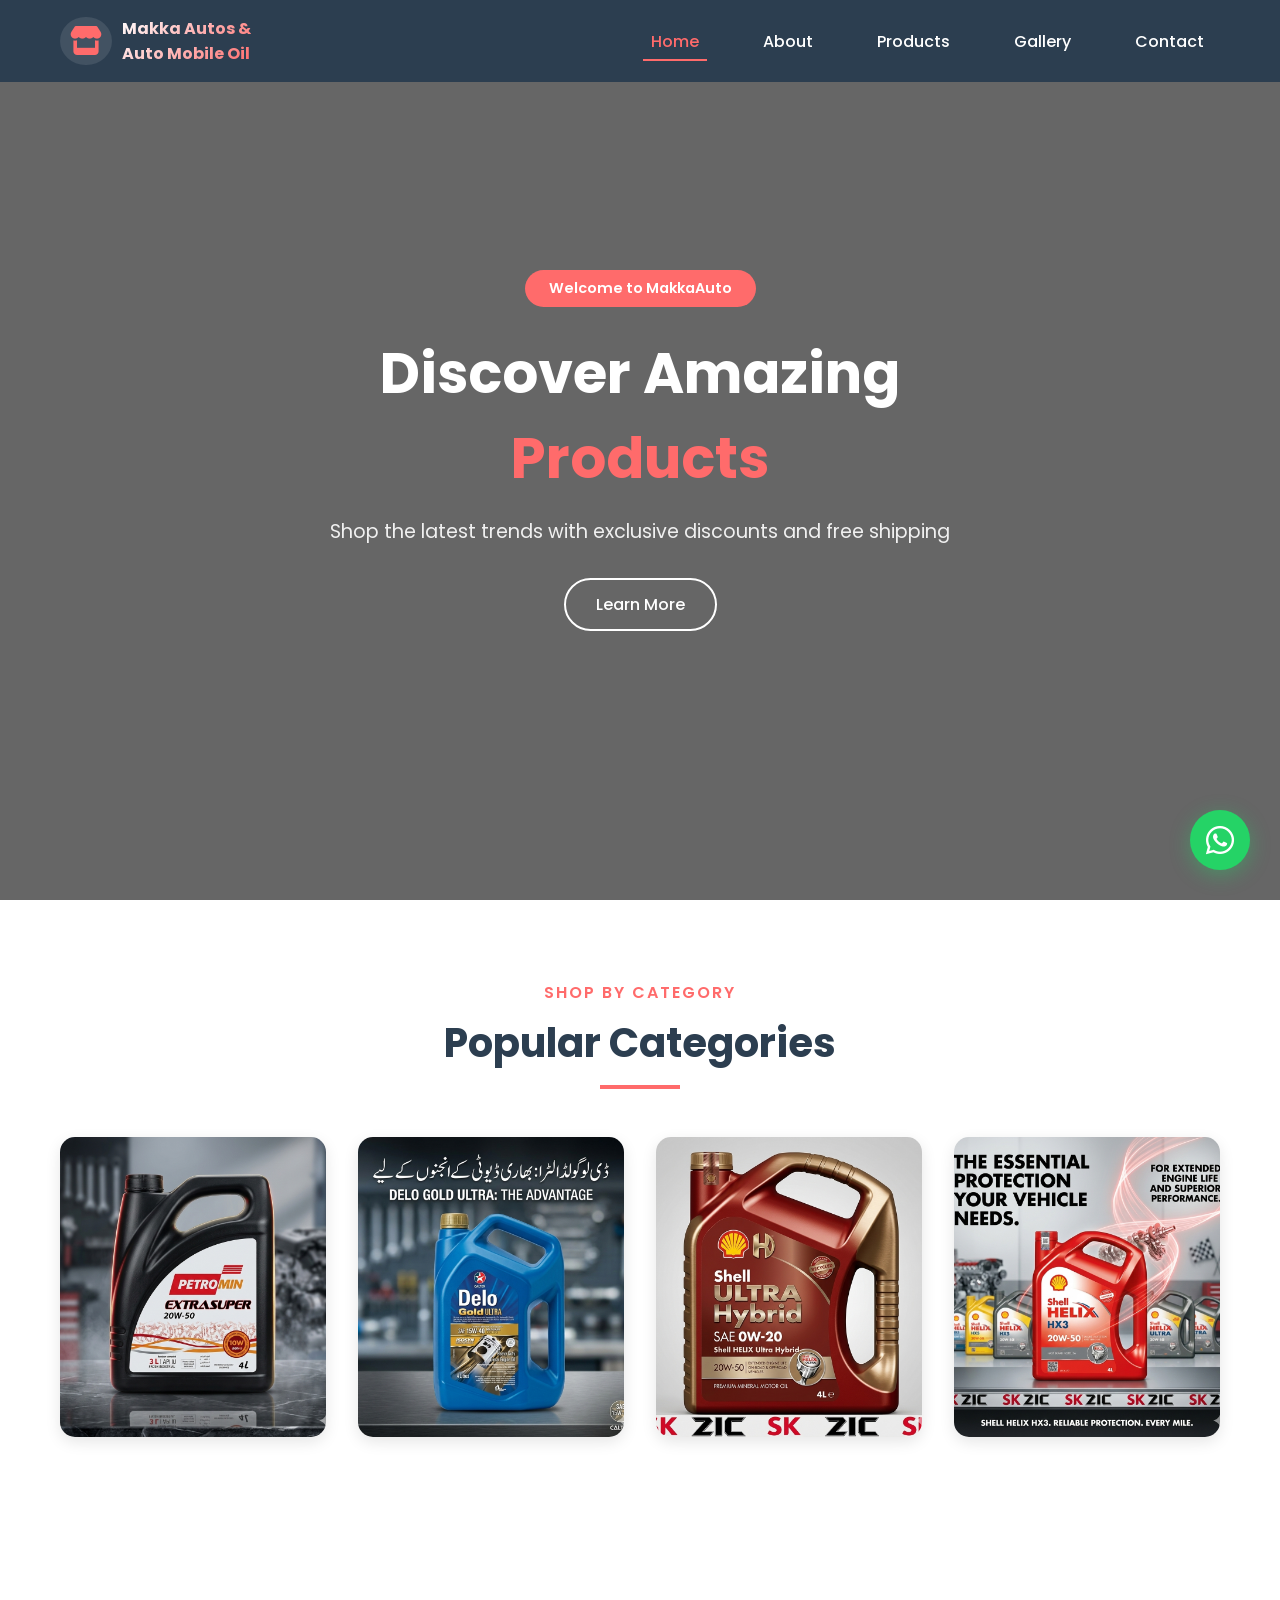
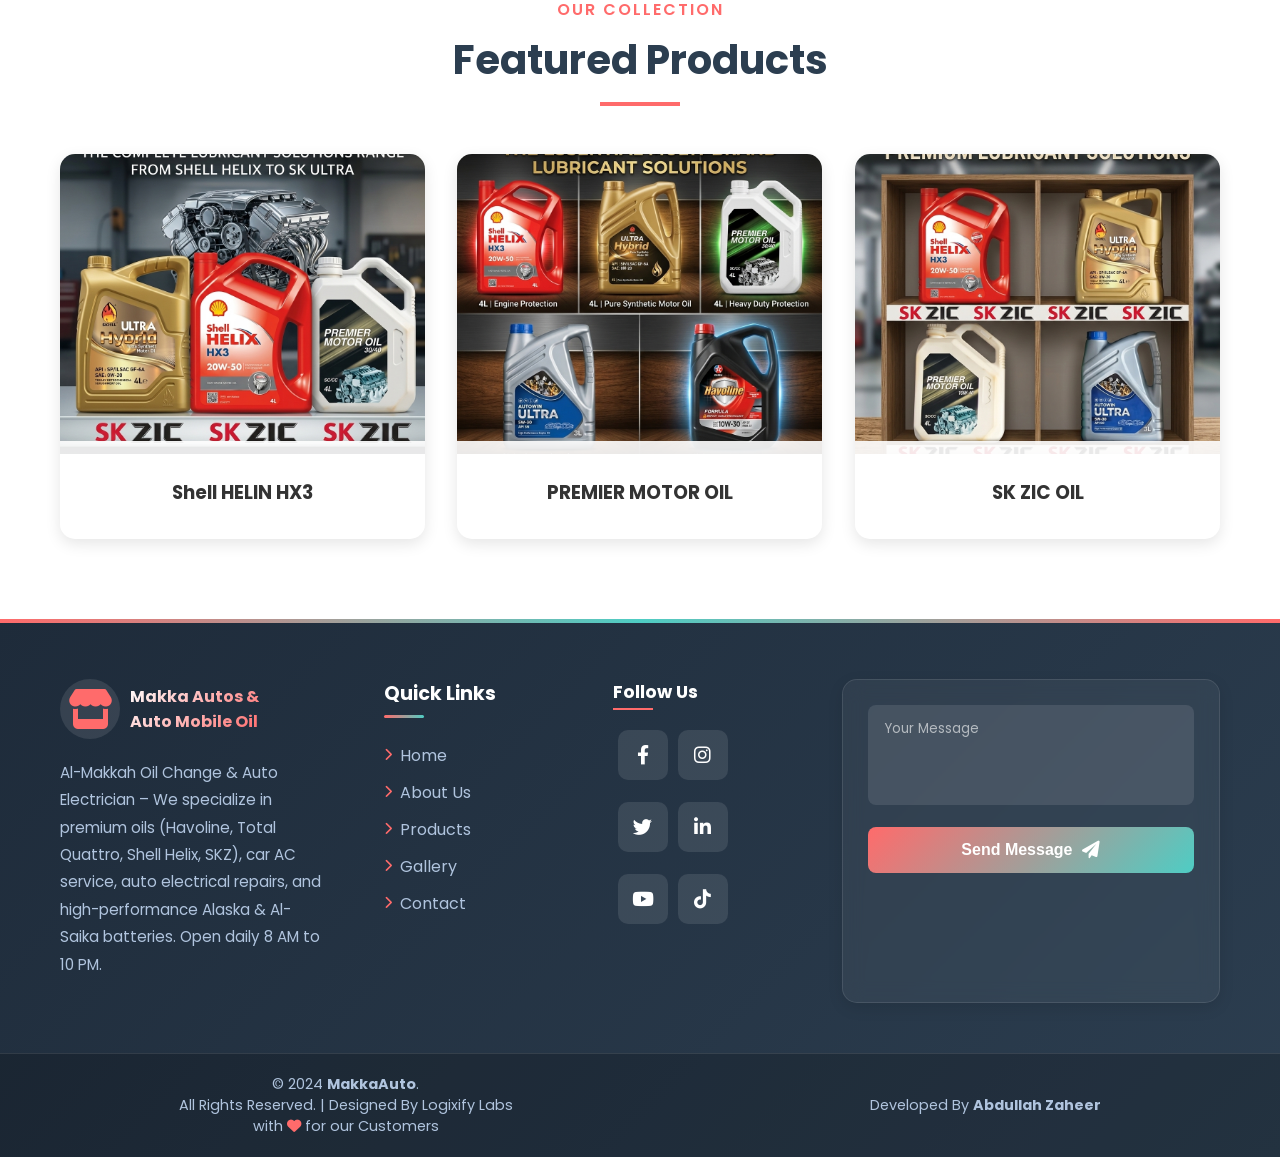
==== index.html @ 2c05ee80 "Add files via upload" ====
<!DOCTYPE html>
<html lang="en">

<head>
    <meta charset="UTF-8">
    <meta name="viewport" content="width=device-width, initial-scale=1.0">
    <title>MakkaAuto - Home</title>
    <link rel="stylesheet" href="style.css">
    <!-- Font Awesome -->
    <link rel="stylesheet" href="https://cdnjs.cloudflare.com/ajax/libs/font-awesome/6.0.0/css/all.min.css">
    <!-- AOS Animation -->
    <link href="https://unpkg.com/aos@2.3.1/dist/aos.css" rel="stylesheet">
</head>

<body>
    <!-- Navigation Bar -->
    <nav class="navbar">
        <div class="container">
            <div class="logo">
                <i class="fas fa-store"></i>
                <h4>
                    Makka Autos &<br> Auto Mobile Oil
                </h4>
            </div>
            <ul class="nav-links">
                <li><a href="index.html" class="active">Home</a></li>
                <li><a href="about.html">About</a></li>
                <li><a href="products.html">Products</a></li>
                <li><a href="gallery.html">Gallery</a></li>
                <li><a href="contact.html">Contact</a></li>
            </ul>
            <div class="menu-btn"><i class="fas fa-bars"></i></div>
        </div>
    </nav>

    <!-- Hero Section with Background Image -->
    <section class="hero"
        style="background-image: url('https://images.pexels.com/photos/3807277/pexels-photo-3807277.jpeg?w=1400');">
        <!-- style="background-image: url('https://images.pexels.com/photos/3822867/pexels-photo-3822867.jpeg?w=1400');"> -->
        <div class="hero-overlay"></div>
        <div class="hero-content" data-aos="fade-up">
            <span class="badge">Welcome to MakkaAuto</span>
            <h1>Discover Amazing <span class="highlight">Products</span></h1>
            <p>Shop the latest trends with exclusive discounts and free shipping</p>
            <div class="hero-buttons">
                <!-- <a href="products.html" class="btn btn-primary">Shop Now <i class="fas fa-arrow-right"></i></a> -->
                <a href="./about.html" class="btn btn-outline">Learn More</a>
            </div>
        </div>
    </section>

    <!-- Featured Categories -->
    <section class="categories">
        <div class="container">
            <div class="section-header" data-aos="fade-up">
                <span class="section-subtitle">Shop by Category</span>
                <h2 class="section-title">Popular Categories</h2>
            </div>
            <div class="category-grid">
                <div class="category-card" data-aos="zoom-in">
                    <img src="./Images/Product3.png" alt="Electronics">
                    <div class="category-info">
                        <h3>PETROMIN EXTRASUPER</h3>
                        <a href="products.html" class="category-link">Shop Now <i class="fas fa-arrow-right"></i></a>
                    </div>
                </div>
                <div class="category-card" data-aos="zoom-in" data-aos-delay="100">
                    <img src="./Images/Product4.png" alt="Fashion">
                    <div class="category-info">
                        <h3>Delo Gold ULTRA</h3>
                        <a href="products.html" class="category-link">Shop Now <i class="fas fa-arrow-right"></i></a>
                    </div>
                </div>
                <div class="category-card" data-aos="zoom-in" data-aos-delay="200">
                    <img src="./Images/Product5.png" alt="Accessories">
                    <div class="category-info">
                        <h3>Shell ULTRA Hybrid</h3>
                        <a href="products.html" class="category-link">Shop Now <i class="fas fa-arrow-right"></i></a>
                    </div>
                </div>
                <div class="category-card" data-aos="zoom-in" data-aos-delay="300">
                    <img src="./Images/Product6.png" alt="Home Decor">
                    <div class="category-info">
                        <h3>Shell HELIN HX3</h3>
                        <a href="products.html" class="category-link">Shop Now <i class="fas fa-arrow-right"></i></a>
                    </div>
                </div>
            </div>
        </div>
    </section>

    <!-- Featured Products -->
    <section class="products">
        <div class="container">
            <div class="section-header" data-aos="fade-up">
                <span class="section-subtitle">Our Collection</span>
                <h2 class="section-title">Featured Products</h2>
            </div>
            <div class="product-grid">
                <div class="product-card" data-aos="flip-left">
                    <div class="product-image">
                        <img src="./Images/Categories1.png" alt="Headphones">
                        <div class="product-overlay">
                            <button class="add-to-cart"><i class="fas fa-shopping-cart"></i> Add to Cart</button>
                        </div>
                    </div>
                    <div class="product-info">
                        <h3>Shell HELIN HX3</h3>
                        <!-- <p class="price">$79.99</p> -->
                    </div>
                </div>
                <div class="product-card" data-aos="flip-left" data-aos-delay="100">
                    <div class="product-image">
                        <img src="./Images/Categories2.png" alt="Shoes">
                        <div class="product-overlay">
                            <button class="add-to-cart"><i class="fas fa-shopping-cart"></i> Add to Cart</button>
                        </div>
                    </div>
                    <div class="product-info">
                        <h3>PREMIER MOTOR OIL</h3>
                        <!-- <p class="price">$89.99</p> -->
                    </div>
                </div>
                <div class="product-card" data-aos="flip-left" data-aos-delay="200">
                    <div class="product-image">
                        <img src="./Images/Categories3.png" alt="Watch">
                        <div class="product-overlay">
                            <button class="add-to-cart"><i class="fas fa-shopping-cart"></i> Add to Cart</button>
                        </div>
                    </div>
                    <div class="product-info">
                        <h3>SK ZIC OIL</h3>
                        <!-- <p class="price">$199.99</p> -->
                    </div>
                </div>
            </div>
        </div>
    </section>

    <!-- WhatsApp Button (with animation) -->
    <a href="https://wa.me/923123456789" target="_blank" class="whatsapp-btn">
        <i class="fab fa-whatsapp"></i>
        <span class="whatsapp-tooltip">Chat with us!</span>
    </a>

    <!-- Footer -->
    <footer class="footer">
        <div class="footer-container">
            <!-- Brand & Description -->
            <div class="footer-brand">
                <div class="footer-logo">
                    <i class="fas fa-store"></i>
                    <h4>
                        Makka Autos &<br> Auto Mobile Oil
                    </h4>
                </div>
                <p class="footer-description">
                    Al-Makkah Oil Change & Auto Electrician – We specialize in premium oils (Havoline, Total Quattro,
                    Shell Helix, SKZ), car AC service, auto electrical repairs, and high-performance Alaska & Al-Saika
                    batteries. Open daily 8 AM to 10 PM.
                </p>
            </div>

            <!-- Quick Links -->
            <div class="footer-links">
                <h4>Quick Links</h4>
                <ul>
                    <li><a href="index.html"><i class="fas fa-chevron-right"></i> Home</a></li>
                    <li><a href="about.html"><i class="fas fa-chevron-right"></i> About Us</a></li>
                    <li><a href="products.html"><i class="fas fa-chevron-right"></i> Products</a></li>
                    <li><a href="gallery.html"><i class="fas fa-chevron-right"></i> Gallery</a></li>
                    <li><a href="contact.html"><i class="fas fa-chevron-right"></i> Contact</a></li>
                </ul>
            </div>

            <!-- Follow Us  -->
            <div class="footer-social">
                <h4>Follow Us</h4>
                <div class="social-icons">
                    <div class="social-icons-div">
                        <a href="#" class="social-icon"><i class="fab fa-facebook-f"></i></a>
                        <a href="#" class="social-icon"><i class="fab fa-instagram"></i></a>
                    </div>
                    <div class="social-icons-div">
                        <a href="#" class="social-icon"><i class="fab fa-twitter"></i></a>
                        <a href="#" class="social-icon"><i class="fab fa-linkedin-in"></i></a>
                    </div>
                    <div class="social-icons-div">
                        <a href="#" class="social-icon"><i class="fab fa-youtube"></i></a>
                        <a href="#" class="social-icon"><i class="fab fa-tiktok"></i></a>
                    </div>
                </div>
            </div>
            <!-- Help & Support -->
            <!-- <div class="footer-links">
                <h4>Help & Support</h4>
                <ul>
                    <li><a href="#"><i class="fas fa-chevron-right"></i> FAQ</a></li>
                    <li><a href="#"><i class="fas fa-chevron-right"></i> Shipping Policy</a></li>
                    <li><a href="#"><i class="fas fa-chevron-right"></i> Returns & Refunds</a></li>
                    <li><a href="#"><i class="fas fa-chevron-right"></i> Privacy Policy</a></li>
                    <li><a href="#"><i class="fas fa-chevron-right"></i> Terms & Conditions</a></li>
                </ul>
            </div> -->

            <!-- Contact Form -->
            <div class="contact-form">
                <form id="footerContactForm" onsubmit="sendFooterMessage(event)">
                    <div class="form-group">
                        <textarea id="footerMessage" placeholder="Your Message" required></textarea>
                    </div>
                    <button type="submit" class="send-btn">
                        <span>Send Message</span>
                        <i class="fas fa-paper-plane"></i>
                    </button>
                </form>
            </div>
        </div>

        <!-- Footer Bottom -->
        <div class="footer-bottom">
            <div class="footer-copy-right">
                <p>&copy; 2024 <strong>MakkaAuto</strong>. <br> All Rights Reserved. | Designed By Logixify Labs <br> with <i
                        class="fas fa-heart"></i> for our Customers</p>
            </div>
            <div class="footer-copy-right"><p>Developed By <strong>Abdullah Zaheer</strong></p></div>
        </div>
    </footer>

    <script src="https://unpkg.com/aos@2.3.1/dist/aos.js"></script>
    <script src="script.js"></script>
</body>

</html>
---- style.css ----
/* Import Fonts */
@import url('https://fonts.googleapis.com/css2?family=Poppins:wght@300;400;500;600;700&display=swap');

/* Reset and Base Styles */
* {
    margin: 0;
    padding: 0;
    box-sizing: border-box;
}

:root {
    --primary: #ff6b6b;
    --secondary: #4ecdc4;
    --dark: #2c3e50;
    --light: #f7f7f7;
    --text: #333;
    --white: #fff;
    --shadow: 0 5px 15px rgba(0, 0, 0, 0.1);
    --shadow-hover: 0 10px 30px rgba(0, 0, 0, 0.15);
}

body {
    font-family: 'Poppins', sans-serif;
    color: var(--text);
    overflow-x: hidden;
}

.container {
    max-width: 1200px;
    margin: 0 auto;
    padding: 0 20px;
}

/* Navigation Bar */
.navbar {
    background: var(--dark);
    color: white;
    padding: 1rem 0;
    position: fixed;
    top: 0;
    left: 0;
    right: 0;
    z-index: 1000;
}

.navbar .container {
    display: flex;
    justify-content: space-between;
    align-items: center;
}

.logo {
    display: flex;
    align-items: center;
    justify-content: center;
    gap: 10px;
}

.logo i {
    font-size: 1.8rem;
    background-color: #ffffff1a;
    padding: 10px;
    border-radius: 50%;
}

.logo h4 {
    font-weight: 700;
    background: linear-gradient(135deg, #fff, #ff6b6b);
    -webkit-background-clip: text;
    -webkit-text-fill-color: transparent;
    background-clip: text;
}

.logo i {
    color: var(--primary);
}

.nav-links {
    display: flex;
    list-style: none;
    gap: 2rem;
}

.nav-links a {
    color: white;
    text-decoration: none;
    font-size: 1rem;
    font-weight: 500;
    padding: 0.5rem 1rem;
    transition: all 0.3s;
    position: relative;
}

.nav-links a::after {
    content: '';
    position: absolute;
    bottom: 0;
    left: 50%;
    transform: translateX(-50%);
    width: 0;
    height: 2px;
    background: var(--primary);
    transition: width 0.3s;
}

.nav-links a:hover::after,
.nav-links a.active::after {
    width: 80%;
}

.nav-links a:hover,
.nav-links a.active {
    color: var(--primary);
}

.menu-btn {
    display: none;
    font-size: 1.5rem;
    cursor: pointer;
}

/* Hero Section */
.hero {
    height: 100vh;
    background-size: cover;
    background-position: center;
    background-attachment: fixed;
    position: relative;
    display: flex;
    align-items: center;
    justify-content: center;
    text-align: center;
    color: white;
}

.hero-overlay {
    position: absolute;
    top: 0;
    left: 0;
    width: 100%;
    height: 100%;
    background: rgba(0, 0, 0, 0.6);
}

.hero-content {
    position: relative;
    z-index: 1;
    max-width: 800px;
    padding: 0 20px;
}

.badge {
    background: var(--primary);
    padding: 0.5rem 1.5rem;
    border-radius: 50px;
    font-size: 0.9rem;
    font-weight: 600;
    display: inline-block;
    margin-bottom: 1.5rem;
}

.hero-content h1 {
    font-size: 3.5rem;
    font-weight: 700;
    margin-bottom: 1rem;
}

.highlight {
    color: var(--primary);
}

.hero-content p {
    font-size: 1.2rem;
    margin-bottom: 2rem;
    opacity: 0.9;
}

.hero-buttons {
    display: flex;
    gap: 1rem;
    justify-content: center;
}

.btn {
    display: inline-block;
    padding: 12px 30px;
    text-decoration: none;
    border-radius: 50px;
    font-weight: 500;
    transition: all 0.3s;
    border: none;
    cursor: pointer;
}

.btn-primary {
    background: var(--primary);
    color: white;
}

.btn-primary:hover {
    background: #ff5252;
    transform: translateY(-2px);
    box-shadow: var(--shadow);
}

.btn-outline {
    background: transparent;
    color: white;
    border: 2px solid white;
}

.btn-outline:hover {
    background: white;
    color: var(--dark);
}

/* Page Header */
.page-header {
    height: 300px;
    background-size: cover;
    background-position: center;
    position: relative;
    display: flex;
    align-items: center;
    justify-content: center;
    text-align: center;
    color: white;
    margin-top: 70px;
}

.header-overlay {
    position: absolute;
    top: 0;
    left: 0;
    width: 100%;
    height: 100%;
    background: rgba(0, 0, 0, 0.5);
}

.page-header .container {
    position: relative;
    z-index: 1;
}

.page-header h1 {
    font-size: 3rem;
    margin-bottom: 1rem;
}

.page-header p {
    font-size: 1.2rem;
    opacity: 0.9;
}

/* Section Styles */
section {
    padding: 80px 0;
}

.section-header {
    text-align: center;
    margin-bottom: 3rem;
}

.section-subtitle {
    color: var(--primary);
    font-size: 1rem;
    font-weight: 600;
    letter-spacing: 2px;
    text-transform: uppercase;
    display: block;
    margin-bottom: 0.5rem;
}

.section-title {
    font-size: 2.5rem;
    font-weight: 700;
    color: var(--dark);
    position: relative;
    display: inline-block;
    padding-bottom: 1rem;
}

.section-title::after {
    content: '';
    position: absolute;
    bottom: 0;
    left: 50%;
    transform: translateX(-50%);
    width: 80px;
    height: 4px;
    background: var(--primary);
}

/* Categories Grid */
.category-grid {
    display: grid;
    grid-template-columns: repeat(auto-fit, minmax(250px, 1fr));
    gap: 2rem;
}

.category-card {
    position: relative;
    border-radius: 15px;
    overflow: hidden;
    box-shadow: var(--shadow);
    height: 300px;
}

.category-card img {
    width: 100%;
    height: 100%;
    object-fit: cover;
    transition: transform 0.5s;
}

.category-card:hover img {
    transform: scale(1.1);
}

.category-info {
    position: absolute;
    bottom: 0;
    left: 0;
    right: 0;
    padding: 2rem;
    background: linear-gradient(to top, rgba(0, 0, 0, 0.8), transparent);
    color: white;
    transform: translateY(100%);
    transition: transform 0.3s;
}

.category-card:hover .category-info {
    transform: translateY(0);
}

.category-info h3 {
    font-size: 1.5rem;
    margin-bottom: 0.5rem;
}

.category-link {
    color: white;
    text-decoration: none;
    font-weight: 600;
    display: inline-flex;
    align-items: center;
    gap: 0.5rem;
}

.category-link:hover {
    color: var(--primary);
}

/* Products Grid */
.product-grid {
    display: grid;
    grid-template-columns: repeat(auto-fit, minmax(280px, 1fr));
    gap: 2rem;
}

.product-card {
    background: white;
    border-radius: 15px;
    overflow: hidden;
    box-shadow: var(--shadow);
    transition: all 0.3s;
}

.product-card:hover {
    transform: translateY(-10px);
    box-shadow: var(--shadow-hover);
}

.product-image {
    position: relative;
    overflow: hidden;
    height: 300px;
}

.product-image img {
    width: 100%;
    height: 100%;
    /* width: 400px;
    height: 400px; */
    object-fit: cover;
    transition: transform 0.5s;
}

.product-card:hover .product-image img {
    transform: scale(1.1);
}

.product-overlay {
    position: absolute;
    bottom: -50px;
    left: 0;
    right: 0;
    display: flex;
    justify-content: center;
    padding: 1rem;
    background: rgba(255, 255, 255, 0.9);
    transition: bottom 0.3s;
}

.product-card:hover .product-overlay {
    bottom: 0;
}

.add-to-cart {
    background: var(--primary);
    color: white;
    border: none;
    padding: 0.5rem 1rem;
    border-radius: 5px;
    cursor: pointer;
    font-weight: 500;
    transition: background 0.3s;
}

.add-to-cart:hover {
    background: #ff5252;
}

.product-info {
    padding: 1.5rem;
    text-align: center;
}

.product-info h3 {
    margin-bottom: 0.5rem;
}

.price {
    color: var(--primary);
    font-size: 1.2rem;
    font-weight: 600;
}

/* Gallery Grid */
.gallery-grid {
    display: grid;
    grid-template-columns: repeat(auto-fit, minmax(350px, 1fr));
    gap: 1.5rem;
}

.gallery-item {
    position: relative;
    overflow: hidden;
    border-radius: 10px;
    height: 300px;
}

.gallery-item img {
    width: 100%;
    height: 100%;
    object-fit: cover;
    transition: transform 0.5s;
}

.gallery-item:hover img {
    transform: scale(1.1);
}

.gallery-overlay {
    position: absolute;
    bottom: 0;
    left: 0;
    right: 0;
    padding: 1.5rem;
    background: linear-gradient(to top, rgba(0, 0, 0, 0.8), transparent);
    color: white;
    transform: translateY(100%);
    transition: transform 0.3s;
}

.gallery-item:hover .gallery-overlay {
    transform: translateY(0);
}

/* About Page */
.about-grid {
    display: grid;
    grid-template-columns: 1fr 1fr;
    gap: 3rem;
    align-items: center;
}

.about-image img {
    width: 100%;
    border-radius: 15px;
    box-shadow: var(--shadow-hover);
}

.about-text h2 {
    font-size: 2rem;
    margin-bottom: 1.5rem;
    color: var(--dark);
}

.about-text p {
    margin-bottom: 1rem;
    line-height: 1.8;
}

.about-features {
    margin-top: 2rem;
}

.feature {
    display: flex;
    align-items: center;
    gap: 1rem;
    margin-bottom: 1rem;
}

.feature i {
    color: var(--primary);
    font-size: 1.2rem;
}

/* Team Section */
.team-grid {
    display: grid;
    grid-template-columns: repeat(auto-fit, minmax(250px, 1fr));
    gap: 2rem;
    text-align: center;
}

.team-member {
    padding: 2rem;
    background: white;
    border-radius: 15px;
    box-shadow: var(--shadow);
    transition: all 0.3s;
}

.team-member:hover {
    transform: translateY(-10px);
    box-shadow: var(--shadow-hover);
}

.team-member img {
    width: 150px;
    height: 150px;
    border-radius: 50%;
    margin-bottom: 1rem;
    /* border: 3px solid var(--secondary); */
}

.team-member h3 {
    margin-bottom: 0.5rem;
}

.team-member p {
    color: #666;
}

/* Contact Page */
.contact-grid {
    display: grid;
    grid-template-columns: 1fr 1fr;
    gap: 3rem;
}

.contact-info h2 {
    font-size: 2rem;
    margin-bottom: 2rem;
    color: var(--dark);
}

.info-item {
    display: flex;
    gap: 1rem;
    margin-bottom: 1.5rem;
}

.info-item i {
    font-size: 1.5rem;
    color: var(--primary);
    width: 50px;
    height: 50px;
    background: rgba(255, 107, 107, 0.1);
    border-radius: 50%;
    display: flex;
    align-items: center;
    justify-content: center;
}

.info-item h3 {
    margin-bottom: 0.3rem;
}

.info-item p {
    color: #666;
}

.info-phone-Number a {
    cursor: pointer;
    color: #666;
    text-decoration: none;
}

.info-email a {
    cursor: pointer;
    color: #666;
    text-decoration: none;
}

.contact-form {
    background: white;
    padding: 2rem;
    border-radius: 15px;
    box-shadow: var(--shadow);
}

.contact-form h2 {
    font-size: 2rem;
    margin-bottom: 2rem;
    color: var(--dark);
}

.form-group-us {
    margin-bottom: 1rem;
}

.form-group-us input,
.form-group-us textarea {
    width: 100%;
    padding: 1rem;
    border: 1px solid #ddd;
    border-radius: 5px;
    font-family: inherit;
    transition: all 0.3s;
}

.form-group-us input:focus,
.form-group-us textarea:focus {
    outline: none;
    border-color: var(--primary);
    box-shadow: 0 0 0 3px rgba(255, 107, 107, 0.1);
}

.map-container {
    height: 400px;
    border-radius: 15px;
    overflow: hidden;
    box-shadow: var(--shadow);
}

.map-container iframe {
    width: 100%;
    height: 100%;
}

/* WhatsApp Button with Animation */
.whatsapp-btn {
    position: fixed;
    bottom: 30px;
    right: 30px;
    background: #25D366;
    width: 60px;
    height: 60px;
    border-radius: 50%;
    display: flex;
    align-items: center;
    justify-content: center;
    color: white;
    font-size: 2rem;
    box-shadow: 0 5px 20px rgba(37, 211, 102, 0.4);
    transition: all 0.3s;
    z-index: 999;
    text-decoration: none;
    animation: whatsappPulse 2s infinite;
}

@keyframes whatsappPulse {
    0% {
        box-shadow: 0 0 0 0 rgba(37, 211, 102, 0.7);
        transform: scale(1);
    }

    50% {
        transform: scale(1.1);
    }

    70% {
        box-shadow: 0 0 0 15px rgba(37, 211, 102, 0);
        transform: scale(1);
    }

    100% {
        box-shadow: 0 0 0 0 rgba(37, 211, 102, 0);
        transform: scale(1);
    }
}

.whatsapp-btn:hover {
    background: #20ba5a;
    transform: scale(1.1) rotate(10deg);
}

.whatsapp-tooltip {
    position: absolute;
    right: 70px;
    background: var(--dark);
    color: white;
    padding: 0.5rem 1rem;
    border-radius: 5px;
    font-size: 0.9rem;
    white-space: nowrap;
    opacity: 0;
    pointer-events: none;
    transition: all 0.3s;
}

.whatsapp-btn:hover .whatsapp-tooltip {
    opacity: 1;
    right: 80px;
}

/* Footer */
footer {
    background: var(--dark);
    color: white;
    padding: 4rem 0 2rem;
}

.footer-content {
    display: grid;
    grid-template-columns: repeat(auto-fit, minmax(250px, 1fr));
    gap: 3rem;
    margin-bottom: 3rem;
}

.footer-section h3 {
    font-size: 1.5rem;
    margin-bottom: 1rem;
}

.footer-section h3 i {
    color: var(--primary);
}

.footer-section p {
    opacity: 0.8;
    margin-bottom: 1rem;
}

.social-links {
    display: flex;
    gap: 1rem;
}

.social-links a {
    width: 40px;
    height: 40px;
    background: rgba(255, 255, 255, 0.1);
    border-radius: 50%;
    display: flex;
    align-items: center;
    justify-content: center;
    color: white;
    transition: all 0.3s;
}

.social-links a:hover {
    background: var(--primary);
    transform: translateY(-3px);
}

.footer-section h4 {
    margin-bottom: 1rem;
    position: relative;
    padding-bottom: 0.5rem;
}

.footer-section h4::after {
    content: '';
    position: absolute;
    bottom: 0;
    left: 0;
    width: 50px;
    height: 2px;
    background: var(--primary);
}

.footer-section ul {
    list-style: none;
}

.footer-section ul li {
    margin-bottom: 0.5rem;
}

.footer-section ul a {
    color: white;
    opacity: 0.8;
    text-decoration: none;
    transition: all 0.3s;
}

.footer-section ul a:hover {
    opacity: 1;
    color: var(--primary);
    padding-left: 5px;
}

.footer-bottom {
    display: flex;
    align-items: center;
    justify-content: space-around;
    text-align: center;
    padding-top: 2rem;
    border-top: 1px solid rgba(255, 255, 255, 0.1);
}

/* Responsive Design */
@media (max-width: 768px) {
    .nav-links {
        display: none;
        position: absolute;
        top: 100%;
        left: 0;
        right: 0;
        background: var(--dark);
        flex-direction: column;
        padding: 1rem;
        text-align: center;
        gap: 1rem;
    }

    .nav-links.active {
        display: flex;
    }

    .menu-btn {
        display: block;
    }

    .hero-content h1 {
        font-size: 2.5rem;
    }

    .about-grid,
    .contact-grid {
        grid-template-columns: 1fr;
    }

    .page-header h1 {
        font-size: 2rem;
    }

    .gallery-grid {
        grid-template-columns: 1fr;
    }
}

/* ========== PROFESSIONAL FOOTER ========== */
.footer {
    background: linear-gradient(135deg, #1e2b3a 0%, #2c3e50 100%);
    color: #fff;
    padding: 60px 0 0;
    position: relative;
    font-family: 'Poppins', sans-serif;
}

.footer::before {
    content: '';
    position: absolute;
    top: 0;
    left: 0;
    right: 0;
    height: 4px;
    background: linear-gradient(90deg, #ff6b6b, #4ecdc4, #ff6b6b);
    animation: gradientMove 3s infinite;
}

@keyframes gradientMove {
    0% {
        background-position: 0% 50%;
    }

    50% {
        background-position: 100% 50%;
    }

    100% {
        background-position: 0% 50%;
    }
}

.footer-container {
    max-width: 1200px;
    margin: 0 auto;
    padding: 0 20px;
    /* display: flex;
    align-items: center;
    justify-content: space-between;
    flex-direction: column; */
    display: grid;
    grid-template-columns: 1.5fr 1fr 1fr 2fr;
    gap: 40px;
}

.footer-copy-right {
    max-width: 1200px;
    margin: 0 auto;
    padding: 0 20px;
    display: flex;
    align-items: center;
    justify-content: space-between;
    flex-direction: column;
    gap: 40px;
}

/* Brand Section */
.footer-brand {
    padding-right: 20px;
}

.footer-logo {
    display: flex;
    align-items: center;
    gap: 10px;
    margin-bottom: 20px;
}

.footer-logo i {
    font-size: 2.5rem;
    color: #ff6b6b;
    background: rgba(255, 255, 255, 0.1);
    width: 60px;
    height: 60px;
    border-radius: 50%;
    display: flex;
    align-items: center;
    justify-content: center;
    transition: all 0.3s;
}

.footer-logo:hover i {
    transform: rotate(360deg);
    background: #ff6b6b;
    color: white;
}

.footer-logo h4 {
    font-weight: 700;
    background: linear-gradient(135deg, #fff, #ff6b6b);
    -webkit-background-clip: text;
    -webkit-text-fill-color: transparent;
    background-clip: text;
}

.footer-description {
    color: #b0c4de;
    line-height: 1.8;
    margin-bottom: 25px;
    font-size: 0.95rem;
}

/* Social Links */
.footer-social h4 {
    font-size: 1.1rem;
    margin-bottom: 15px;
    position: relative;
    display: inline-block;
    padding-bottom: 5px;
}

.footer-social h4::after {
    content: '';
    position: absolute;
    bottom: 0;
    left: 0;
    width: 40px;
    height: 2px;
    background: #ff6b6b;
}

.social-icons {
    display: flex;
    flex-direction: column;
    gap: 12px;
}

.social-icons-div {
    display: flex;
}

.social-icon {
    width: 50px;
    height: 50px;
    margin: 5px;
    background: rgba(255, 255, 255, 0.1);
    border-radius: 20%;
    display: flex;
    align-items: center;
    justify-content: center;
    color: white;
    text-decoration: none;
    transition: all 0.3s;
    position: relative;
    overflow: hidden;
}

.social-icon::before {
    content: '';
    position: absolute;
    top: 0;
    left: 0;
    width: 100%;
    height: 100%;
    background: linear-gradient(135deg, #ff6b6b, #4ecdc4);
    opacity: 0;
    transition: opacity 0.3s;
    z-index: 1;
}

.social-icon i {
    position: relative;
    z-index: 2;
    font-size: 1.2rem;
}

.social-icon:hover::before {
    opacity: 1;
}

.social-icon:hover {
    transform: translateY(-5px);
    box-shadow: 0 5px 15px rgba(255, 107, 107, 0.4);
}

/* Footer Links */
.footer-links h4 {
    font-size: 1.2rem;
    margin-bottom: 25px;
    position: relative;
    padding-bottom: 10px;
}

.footer-links h4::after {
    content: '';
    position: absolute;
    bottom: 0;
    left: 0;
    width: 40px;
    height: 3px;
    background: linear-gradient(90deg, #ff6b6b, #4ecdc4);
    border-radius: 2px;
}

.footer-links ul {
    list-style: none;
    padding: 0;
}

.footer-links ul li {
    margin-bottom: 12px;
}

.footer-links ul li a {
    color: #b0c4de;
    text-decoration: none;
    transition: all 0.3s;
    display: flex;
    align-items: center;
    gap: 8px;
}

.footer-links ul li a i {
    font-size: 0.8rem;
    color: #ff6b6b;
    transition: transform 0.3s;
}

.footer-links ul li a:hover {
    color: white;
    transform: translateX(8px);
}

.footer-links ul li a:hover i {
    transform: translateX(3px);
}

/* Contact Form Section */
.footer-contact h4 {
    font-size: 1.2rem;
    margin-bottom: 25px;
    position: relative;
    padding-bottom: 10px;
}

.footer-contact h4::after {
    content: '';
    position: absolute;
    bottom: 0;
    left: 0;
    width: 40px;
    height: 3px;
    background: linear-gradient(90deg, #ff6b6b, #4ecdc4);
    border-radius: 2px;
}

.contact-form {
    background: rgba(255, 255, 255, 0.05);
    padding: 25px;
    border-radius: 15px;
    backdrop-filter: blur(10px);
    border: 1px solid rgba(255, 255, 255, 0.1);
}

.form-group {
    margin-bottom: 15px;
}

.form-group input,
.form-group textarea {
    width: 100%;
    padding: 12px 15px;
    background: rgba(255, 255, 255, 0.1);
    border: 2px solid transparent;
    border-radius: 8px;
    color: white;
    font-family: 'Poppins', sans-serif;
    transition: all 0.3s;
}

.form-group input::placeholder,
.form-group textarea::placeholder {
    color: rgba(255, 255, 255, 0.6);
}

.form-group input:focus,
.form-group textarea:focus {
    outline: none;
    border-color: #ff6b6b;
    background: rgba(255, 255, 255, 0.15);
    box-shadow: 0 0 15px rgba(255, 107, 107, 0.3);
}

.form-group textarea {
    height: 100px;
    resize: none;
}

.send-btn {
    width: 100%;
    padding: 14px;
    background: linear-gradient(135deg, #ff6b6b, #4ecdc4);
    border: none;
    border-radius: 8px;
    color: white;
    font-weight: 600;
    font-size: 1rem;
    cursor: pointer;
    display: flex;
    align-items: center;
    justify-content: center;
    gap: 10px;
    transition: all 0.3s;
    position: relative;
    overflow: hidden;
}

.send-btn::before {
    content: '';
    position: absolute;
    top: 50%;
    left: 50%;
    width: 0;
    height: 0;
    border-radius: 50%;
    background: rgba(255, 255, 255, 0.3);
    transform: translate(-50%, -50%);
    transition: width 0.6s, height 0.6s;
}

.send-btn:hover::before {
    width: 300px;
    height: 300px;
}

.send-btn:hover {
    transform: translateY(-2px);
    box-shadow: 0 5px 20px rgba(255, 107, 107, 0.4);
}

.send-btn i {
    font-size: 1.1rem;
    transition: transform 0.3s;
}

.send-btn:hover i {
    transform: translateX(5px);
}

/* Footer Bottom */
.footer-bottom {
    margin-top: 50px;
    padding: 20px 0;
    background: rgba(0, 0, 0, 0.2);
    text-align: center;
    border-top: 1px solid rgba(255, 255, 255, 0.1);
}

.footer-bottom p {
    color: #b0c4de;
    font-size: 0.9rem;
}

.footer-bottom i {
    color: #ff6b6b;
    animation: heartBeat 1.5s infinite;
}

@keyframes heartBeat {

    0%,
    100% {
        transform: scale(1);
    }

    50% {
        transform: scale(1.2);
    }
}

/* Responsive Design */
@media (max-width: 992px) {
    .footer-container {
        grid-template-columns: repeat(2, 1fr);
    }
}

@media (max-width: 768px) {
    .footer-container {
        grid-template-columns: 1fr;
        gap: 30px;
    }

    .footer-brand {
        text-align: center;
        padding-right: 0;
    }

    .footer-logo {
        justify-content: center;
    }

    .footer-social h4::after {
        left: 50%;
        transform: translateX(-50%);
    }

    .social-icons-div {
        align-items: center;
        justify-content: center;

    }

    .social-icons {
        justify-content: center;
    }

    .footer-links h4::after,
    .footer-contact h4::after {
        left: 50%;
        transform: translateX(-50%);
    }

    .footer-links ul {
        text-align: center;
    }

    .footer-links ul li a {
        justify-content: center;
    }
}
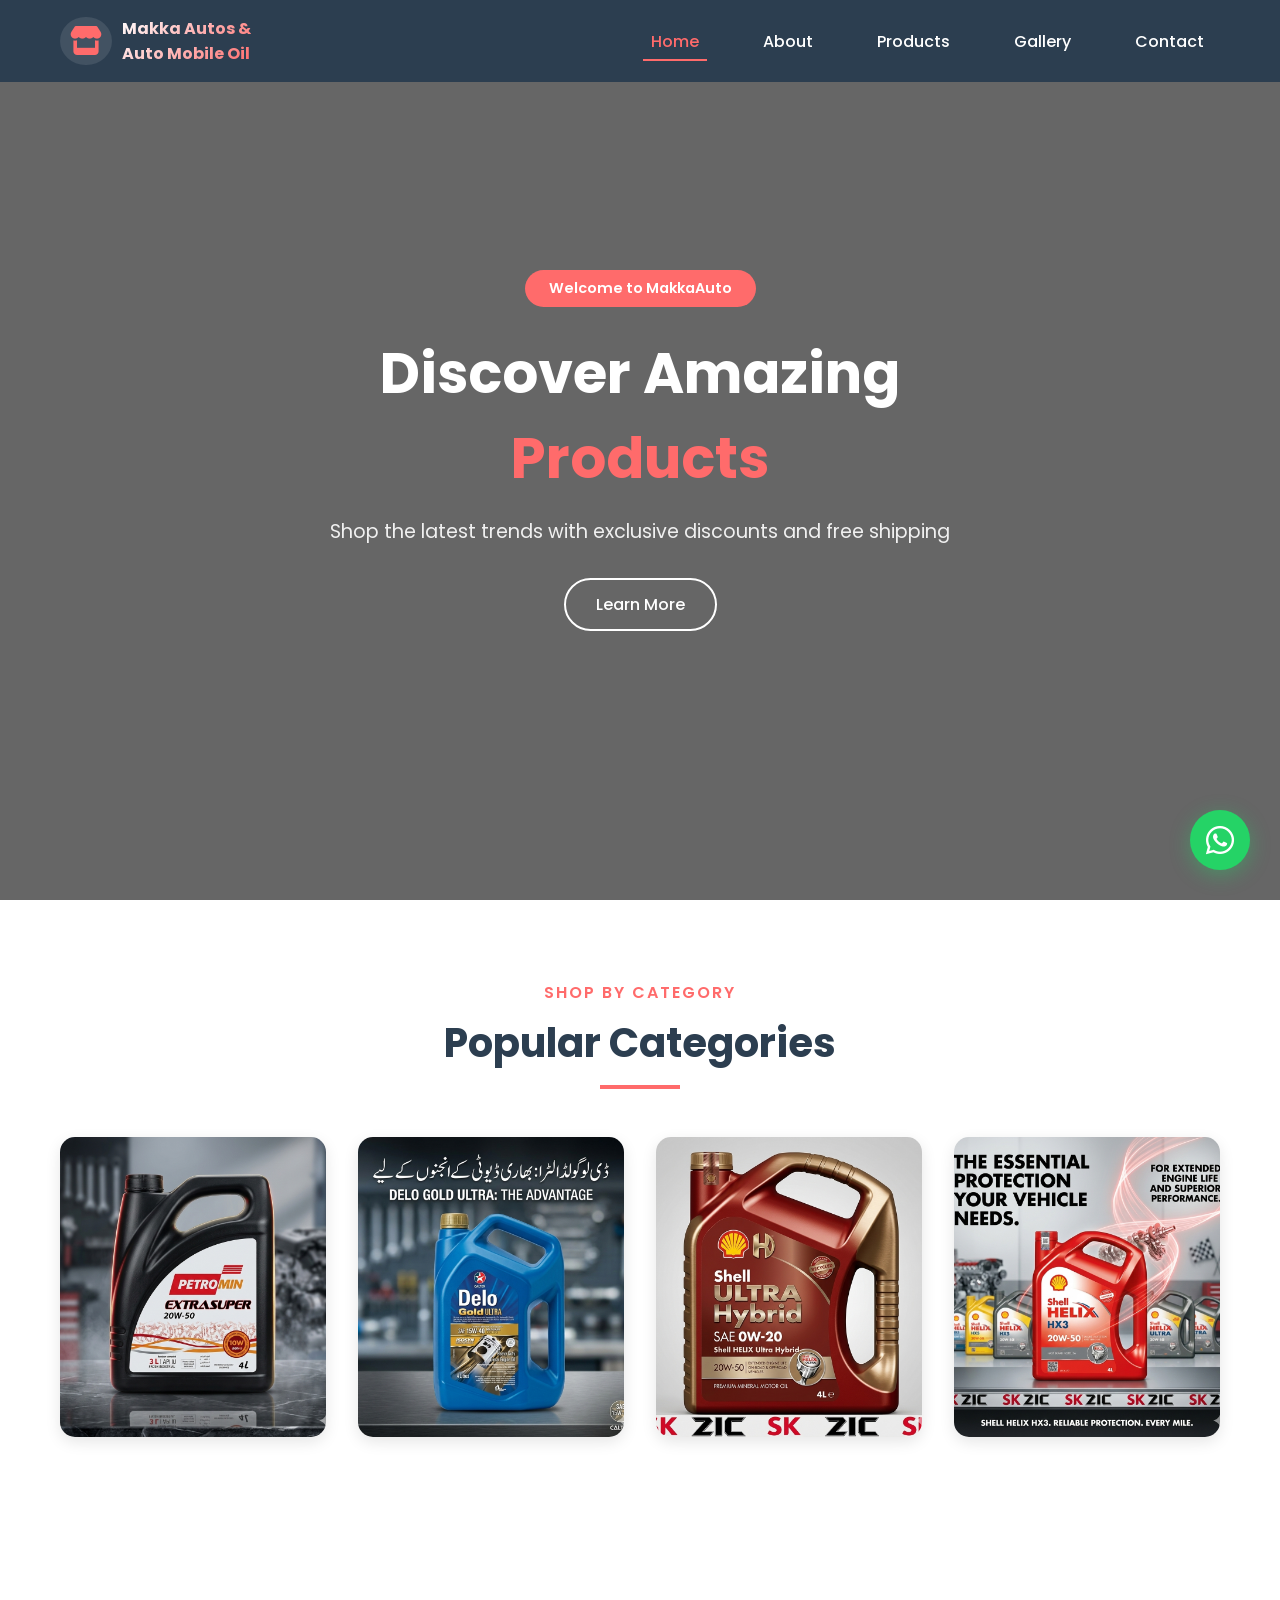
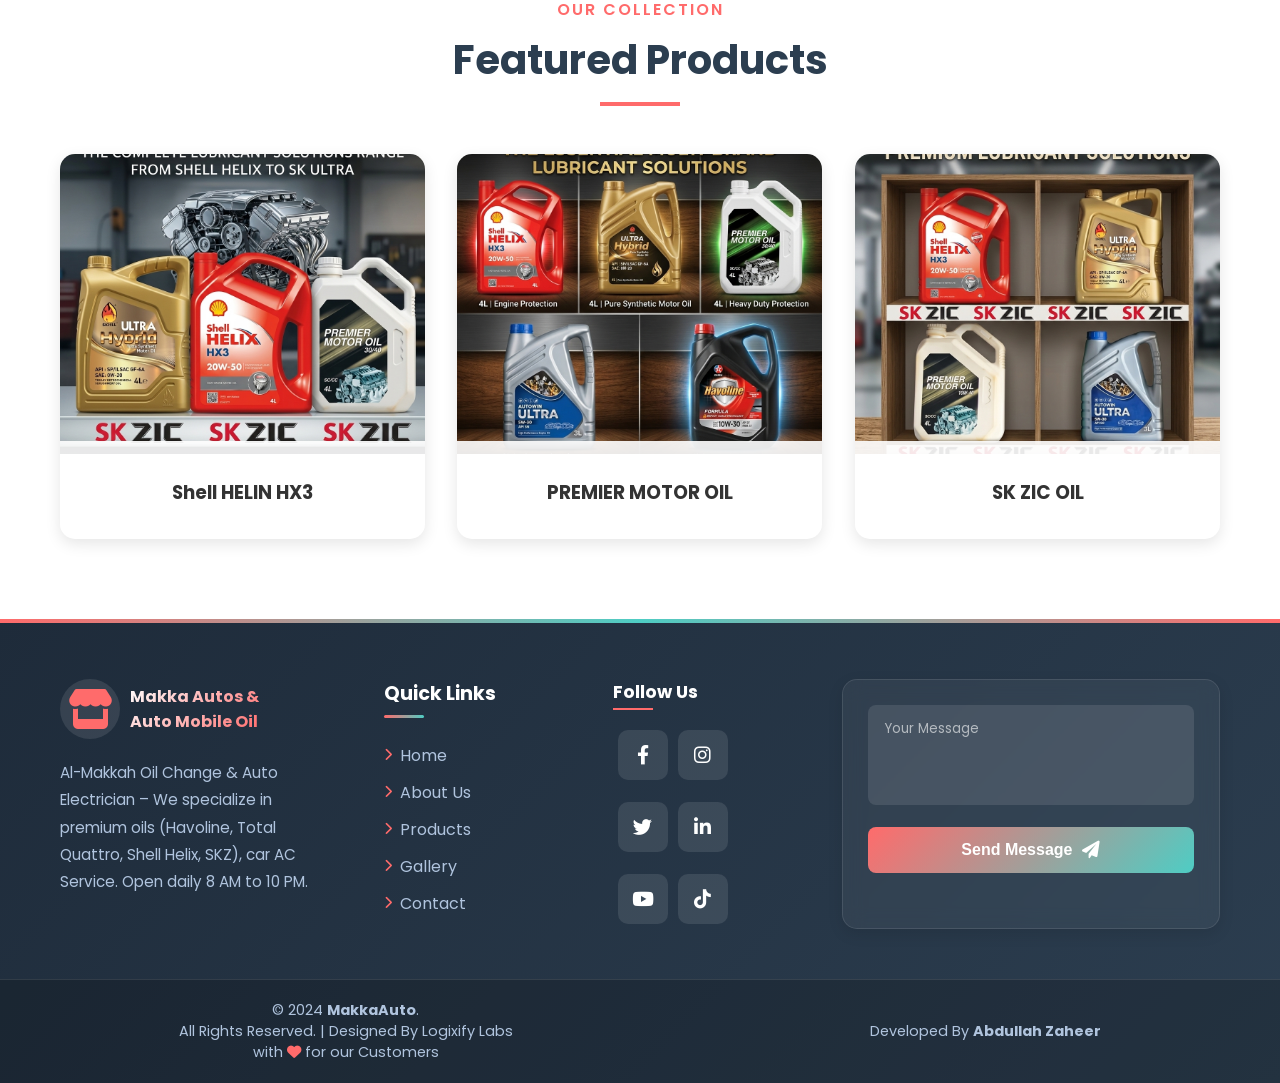
==== commit 4ef1a415: "Update files" ====
--- a/index.html
+++ b/index.html
@@ -156,8 +156,7 @@
                 </div>
                 <p class="footer-description">
                     Al-Makkah Oil Change & Auto Electrician – We specialize in premium oils (Havoline, Total Quattro,
-                    Shell Helix, SKZ), car AC service, auto electrical repairs, and high-performance Alaska & Al-Saika
-                    batteries. Open daily 8 AM to 10 PM.
+                    Shell Helix, SKZ), car AC Service. Open daily 8 AM to 10 PM.
                 </p>
             </div>
 
@@ -220,10 +219,12 @@
         <!-- Footer Bottom -->
         <div class="footer-bottom">
             <div class="footer-copy-right">
-                <p>&copy; 2024 <strong>MakkaAuto</strong>. <br> All Rights Reserved. | Designed By Logixify Labs <br> with <i
-                        class="fas fa-heart"></i> for our Customers</p>
-            </div>
-            <div class="footer-copy-right"><p>Developed By <strong>Abdullah Zaheer</strong></p></div>
+                <p>&copy; 2024 <strong>MakkaAuto</strong>. <br> All Rights Reserved. | Designed By Logixify Labs <br>
+                    with <i class="fas fa-heart"></i> for our Customers</p>
+            </div>
+            <div class="footer-copy-right">
+                <p>Developed By <strong>Abdullah Zaheer</strong></p>
+            </div>
         </div>
     </footer>
 
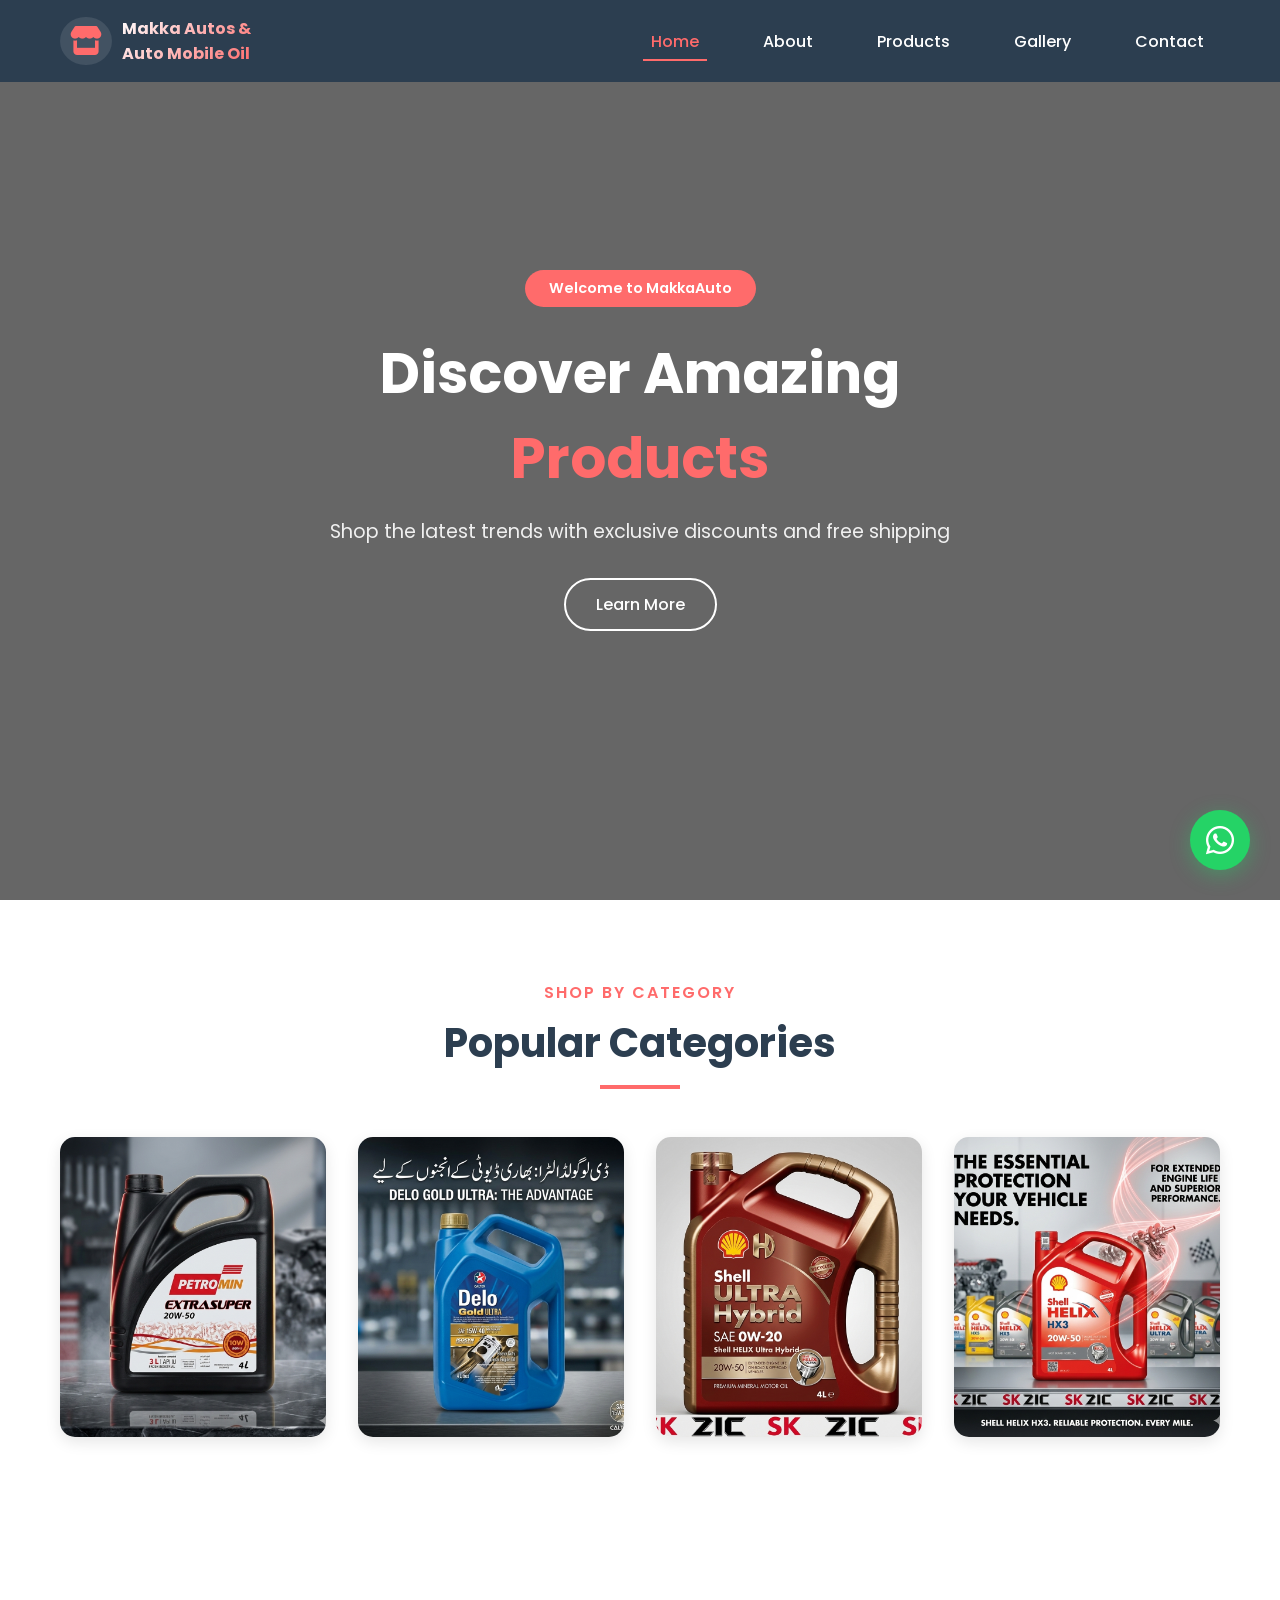
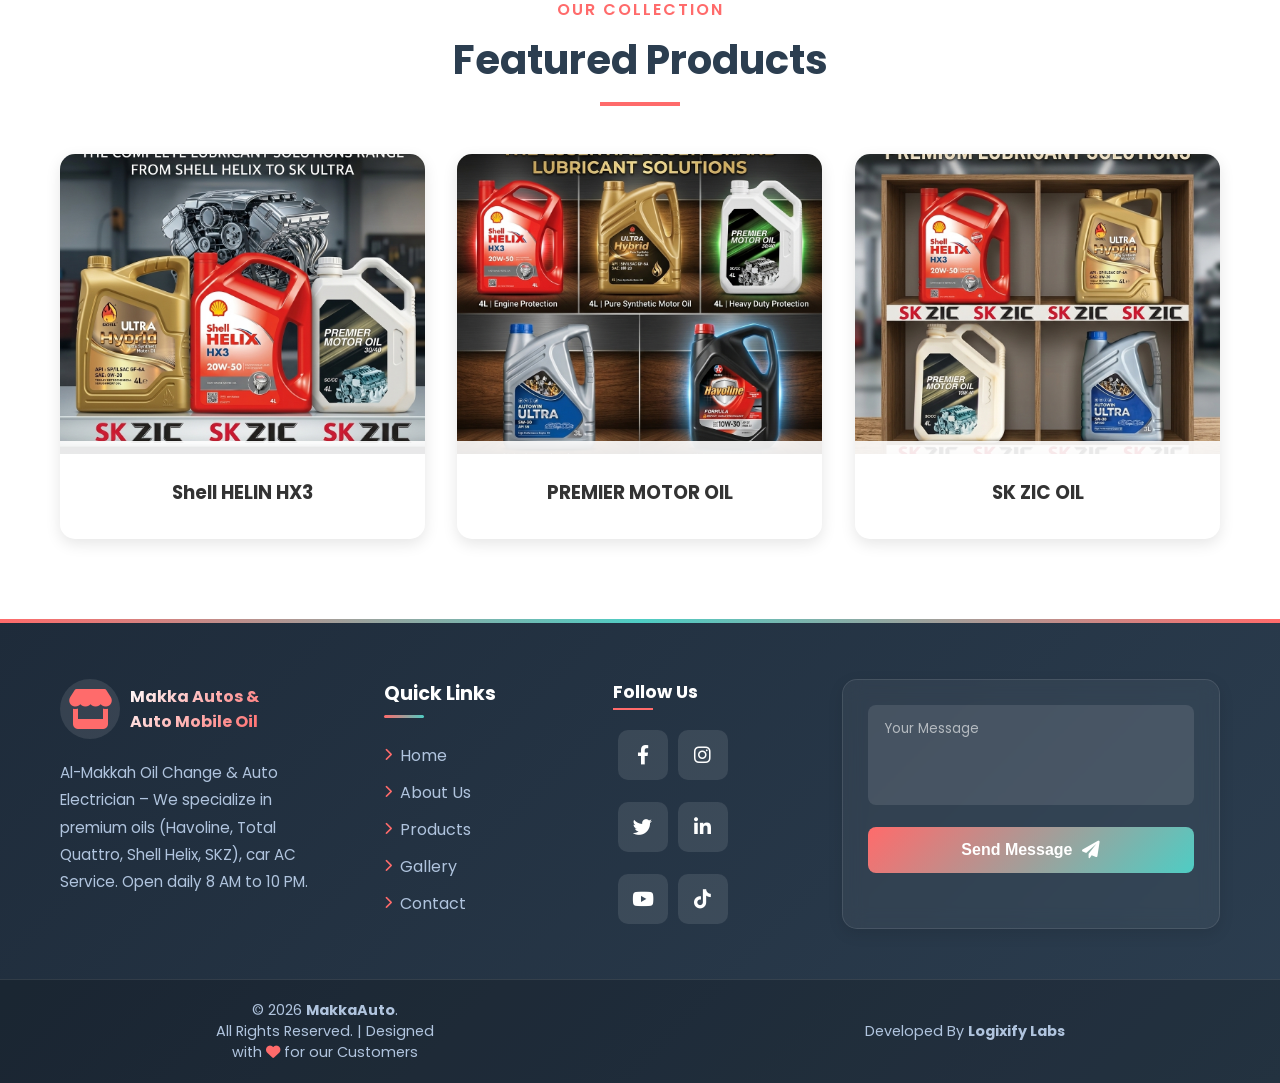
==== commit 42bca4e6: "Footer Year Change" ====
--- a/index.html
+++ b/index.html
@@ -138,7 +138,7 @@
     </section>
 
     <!-- WhatsApp Button (with animation) -->
-    <a href="https://wa.me/923123456789" target="_blank" class="whatsapp-btn">
+    <a href="https://wa.me/923030708408" target="_blank" class="whatsapp-btn">
         <i class="fab fa-whatsapp"></i>
         <span class="whatsapp-tooltip">Chat with us!</span>
     </a>
@@ -219,11 +219,11 @@
         <!-- Footer Bottom -->
         <div class="footer-bottom">
             <div class="footer-copy-right">
-                <p>&copy; 2024 <strong>MakkaAuto</strong>. <br> All Rights Reserved. | Designed By Logixify Labs <br>
+                <p>&copy; 2026 <strong>MakkaAuto</strong>. <br> All Rights Reserved. | Designed<br>
                     with <i class="fas fa-heart"></i> for our Customers</p>
             </div>
             <div class="footer-copy-right">
-                <p>Developed By <strong>Abdullah Zaheer</strong></p>
+                <p>Developed By <strong>Logixify Labs</strong></p>
             </div>
         </div>
     </footer>
